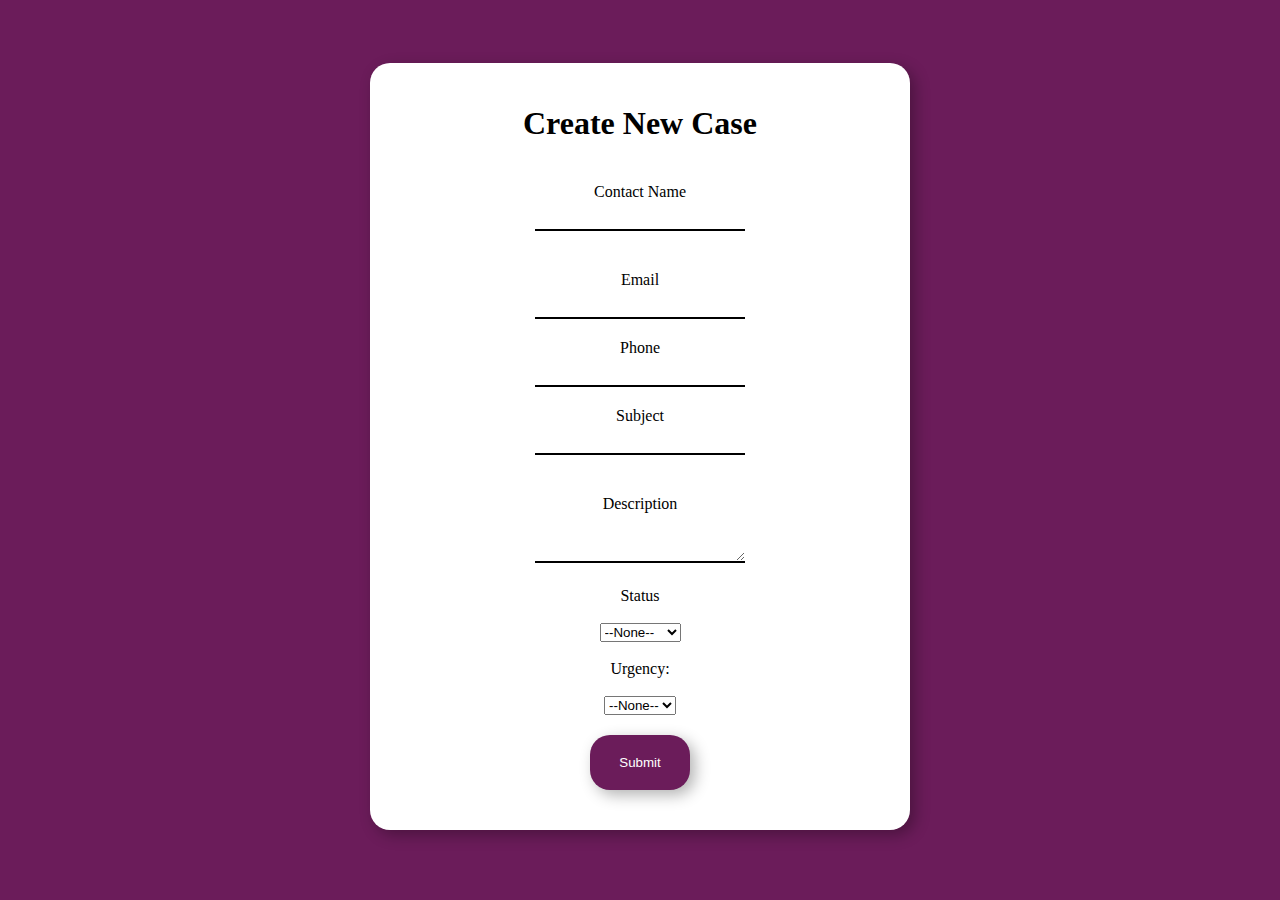
==== index.html @ 693bf204 "Update agradecimento.html" ====
<!DOCTYPE html>
<html lang="en">
<head>
    <META HTTP-EQUIV="Content-type" CONTENT="text/html; charset=UTF-8">
    <meta name="viewport" content="width=device-width, initial-scale=1.0">
    <link rel="icon" href="./imagens/4939493.png" type="image/png">
    <link rel="stylesheet" href="index.css">
    <title>Portal de Atendimento</title>
    
</head>
<body>
    <form action="https://webto.salesforce.com/servlet/servlet.WebToCase?encoding=UTF-8&orgId=00Dbm00000IPAzV" method="POST" class="form">
        <h1>Create New Case</h1>

        <input type=hidden name="orgid" value="00Dbm00000IPAzV">
        <input type=hidden name="retURL" value="https://mtfreitas-dev.github.io/portalHelpDesk/agredecimento.html">
        
        <!--  ----------------------------------------------------------------------  -->
        <!--  NOTE: These fields are optional debugging elements. Please uncomment    -->
        <!--  these lines if you wish to test in debug mode.                          -->
        <!--  <input type="hidden" name="debug" value=1>                              -->
        <!--  <input type="hidden" name="debugEmail"                                  -->
        <!--  value="mtfreitas.helpdesk@outlook.com">                                 -->
        <!--  ----------------------------------------------------------------------  -->
        
        <div class="data"><label for="name">Contact Name</label> <br><input  id="name" maxlength="80" name="name" size="20" type="text" class="input"/></div>
        
        <div class="data "><label for="email">Email</label><br><input  id="email" maxlength="80" name="email" size="20" type="text" class="input"/></div>
        
        <div><label for="phone">Phone</label> <br><input  id="phone" maxlength="40" name="phone" size="20" type="text" class="input"/></div>
        
        <div class="data"><label for="subject">Subject</label><br><input  id="subject" maxlength="80" name="subject" size="20" type="text" class="input"/></div>
        
        <div class="data"><label for="description">Description</label><br><textarea name="description" class="input"></textarea><br></div>

        <div>
            <label for="status">Status</label><br><br><select  id="status" name="status"><option value="">--None--</option><option value="New">New</option>
                <option value="Working">Working</option>
                <option value="Escalated">Escalated</option>
                <option value="Closed">Closed</option>
                </select>
        </div>
        <br>
        <div>
            <label for="urgency">Urgency:</label><br><br>
            <select  id="00Nbm00000MCMxl" name="00Nbm00000MCMxl" title="Urgency"><option value="">--None--</option><option value="Average">Average</option>
                <option value="High">High</option>
                <option value="Low">Low</option>
                </select><br>
        </div>
        
        <div><input type="submit" name="submit"  class="button" ></a></div>
        
        </form>        
</body>
</html>
---- index.css ----
html {
    background-color: rgb(107, 28, 90);
}

.form{
    background-color: white;
    text-align: center;
    width: 500px;
    margin: auto;
    margin-top: 5%;
    border-radius: 20px;
    box-shadow: 5px 5px 15px rgba(0, 0, 0, 0.3);
    padding: 20px;
}

.data{
    padding: 20px;
}
.button{
    margin: 20px;
    border-radius: 20px;
    width: 100px;
    border: none;
    background-color: rgb(107, 28, 90);
    color: white;
    padding: 20px;
    box-shadow: 5px 5px 15px rgba(0, 0, 0, 0.3);

}

.input{
    border: none; /* Remove todas as bordas */
      border-bottom: 2px solid #000; /* Adiciona apenas a linha inferior */
      outline: none; /* Remove o contorno ao focar */
      padding: 5px; /* Adiciona espaço interno */
      width: 200px; /* Define a largura */
      font-size: 16px; /* Tamanho da fonte */
}
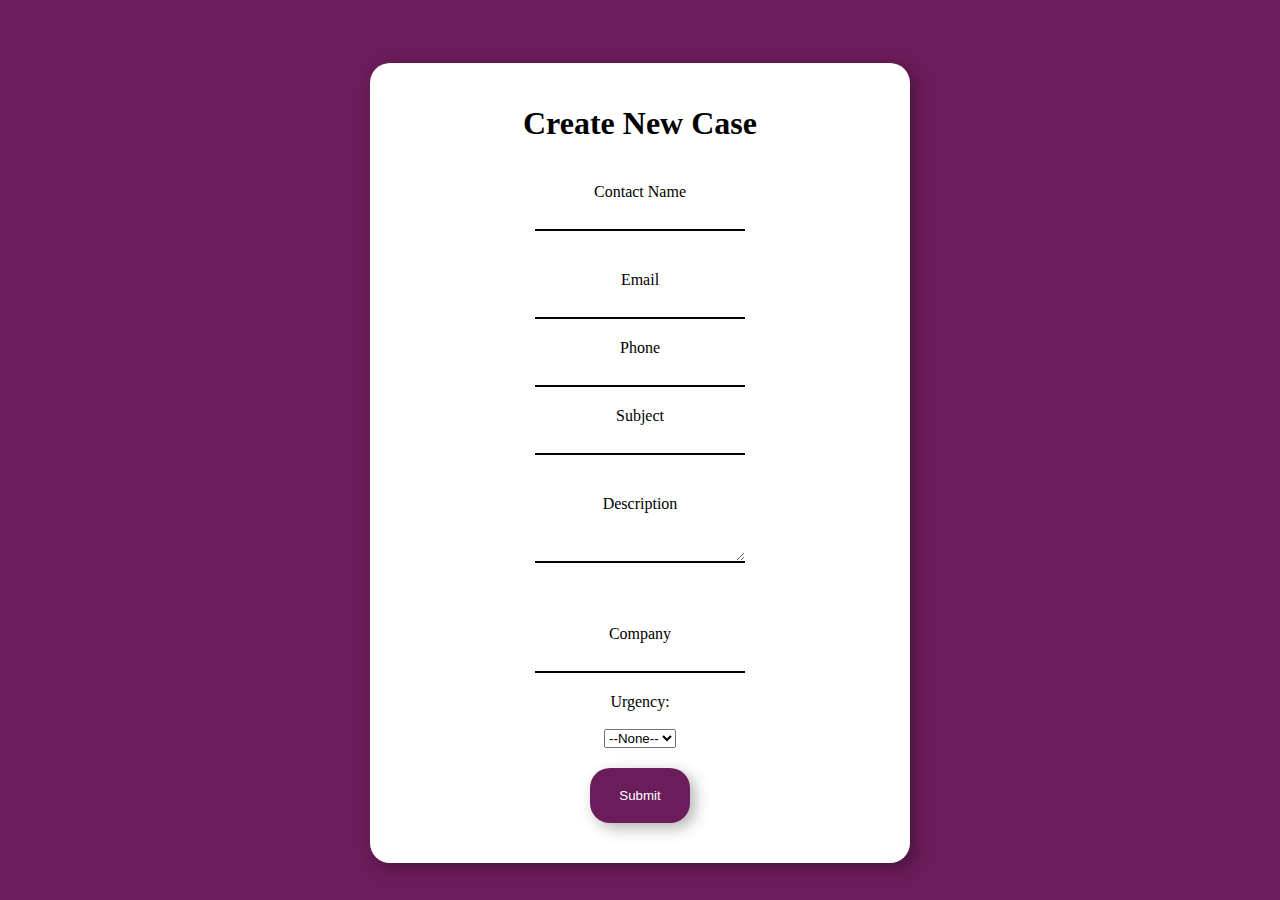
==== commit 09517bf5: "Retirado campo Status e incluio campo company" ====
--- a/index.html
+++ b/index.html
@@ -32,15 +32,10 @@
         <div class="data"><label for="subject">Subject</label><br><input  id="subject" maxlength="80" name="subject" size="20" type="text" class="input"/></div>
         
         <div class="data"><label for="description">Description</label><br><textarea name="description" class="input"></textarea><br></div>
+        <br>
 
-        <div>
-            <label for="status">Status</label><br><br><select  id="status" name="status"><option value="">--None--</option><option value="New">New</option>
-                <option value="Working">Working</option>
-                <option value="Escalated">Escalated</option>
-                <option value="Closed">Closed</option>
-                </select>
-        </div>
-        <br>
+        <div class="data"><label for="company">Company</label><br><input  id="company" maxlength="80" name="company" size="20" type="text" class="input"/><br></div>
+
         <div>
             <label for="urgency">Urgency:</label><br><br>
             <select  id="00Nbm00000MCMxl" name="00Nbm00000MCMxl" title="Urgency"><option value="">--None--</option><option value="Average">Average</option>
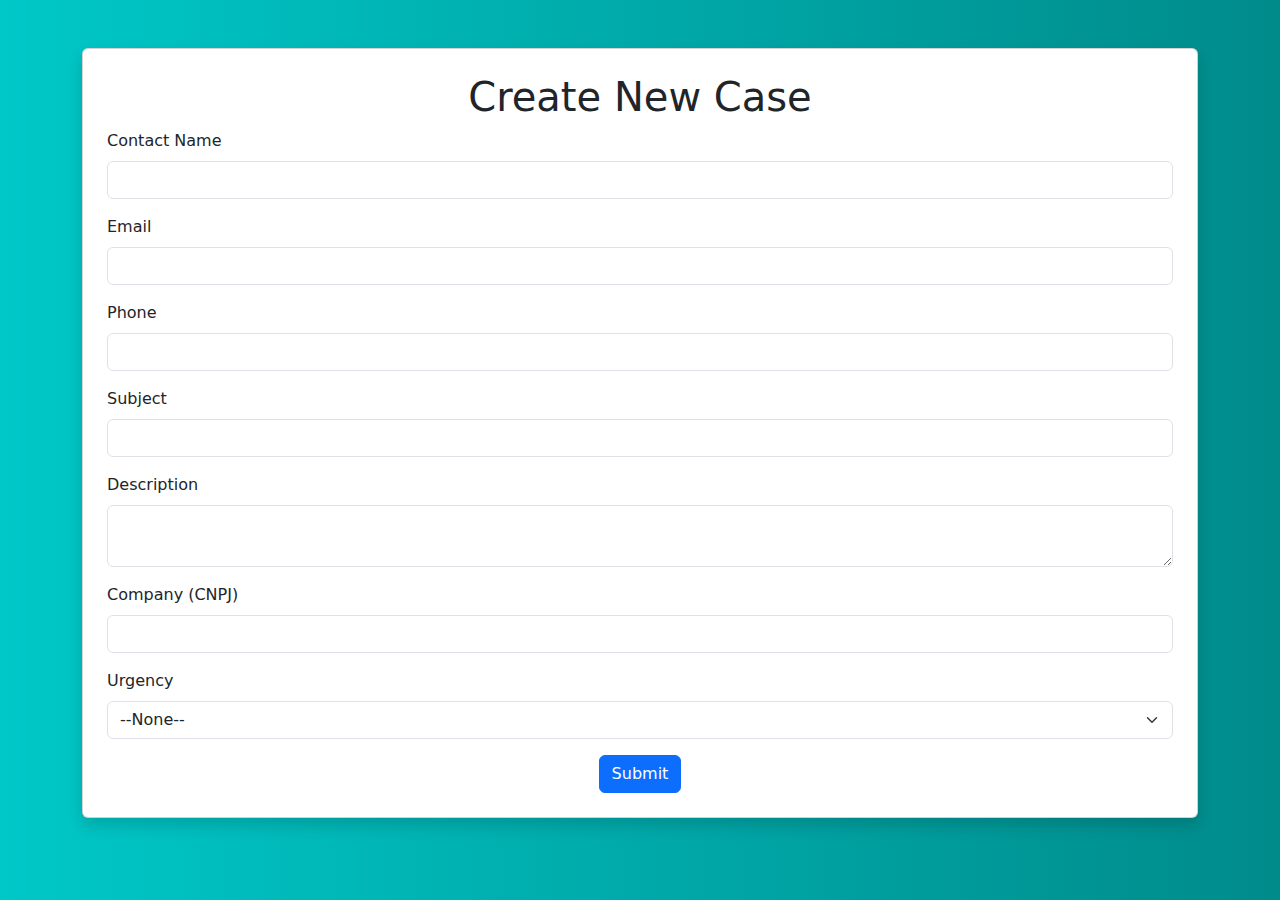
==== commit e2efc856: "Update index.html" ====
--- a/index.html
+++ b/index.html
@@ -1,51 +1,72 @@
 <!DOCTYPE html>
 <html lang="en">
 <head>
-    <META HTTP-EQUIV="Content-type" CONTENT="text/html; charset=UTF-8">
-    <meta name="viewport" content="width=device-width, initial-scale=1.0">
-    <link rel="icon" href="./imagens/4939493.png" type="image/png">
-    <link rel="stylesheet" href="index.css">
-    <title>Portal de Atendimento</title>
-    
+    <meta charset="UTF-8">
+    <meta name="viewport" content="width=device-width, initial-scale=1">
+    <title>Create New Case</title>
+    <link href="https://cdn.jsdelivr.net/npm/bootstrap@5.3.0/dist/css/bootstrap.min.css" rel="stylesheet">
+    <link rel="stylesheet" href="style.css">
+    <style>
+        body {
+            background: linear-gradient(to right, #00C8C8, #008B8B);
+        }
+    </style>
 </head>
 <body>
-    <form action="https://webto.salesforce.com/servlet/servlet.WebToCase?encoding=UTF-8&orgId=00Dbm00000IPAzV" method="POST" class="form">
-        <h1>Create New Case</h1>
+    <div class="container mt-5">
+        <div class="card shadow p-4">
+            <h1 class="text-center">Create New Case</h1>
+            <form action="https://webto.salesforce.com/servlet/servlet.WebToCase?encoding=UTF-8&orgId=00Dbm00000IPAzV" method="POST">
+                <input type="hidden" name="orgid" value="00Dbm00000IPAzV">
+                <input type="hidden" name="retURL" value="https://mtfreitas-dev.github.io/portalHelpDesk/agredecimento.html">
+                
+                <div class="mb-3">
+                    <label for="name" class="form-label">Contact Name</label>
+                    <input id="name" name="name" type="text" class="form-control" maxlength="80">
+                </div>
+                
+                <div class="mb-3">
+                    <label for="email" class="form-label">Email</label>
+                    <input id="email" name="email" type="email" class="form-control" maxlength="80">
+                </div>
+                
+                <div class="mb-3">
+                    <label for="phone" class="form-label">Phone</label>
+                    <input id="phone" name="phone" type="text" class="form-control" maxlength="40">
+                </div>
+                
+                <div class="mb-3">
+                    <label for="subject" class="form-label">Subject</label>
+                    <input id="subject" name="subject" type="text" class="form-control" maxlength="80">
+                </div>
+                
+                <div class="mb-3">
+                    <label for="description" class="form-label">Description</label>
+                    <textarea name="description" class="form-control"></textarea>
+                </div>
+                
+                <div class="mb-3">
+                    <label for="company" class="form-label">Company (CNPJ)</label>
+                    <input id="company" name="company" type="text" class="form-control" maxlength="80">
+                </div>
+                
+                <div class="mb-3">
+                    <label for="00Nbm00000MCMxl" class="form-label">Urgency</label>
+                    <select id="00Nbm00000MCMxl" name="00Nbm00000MCMxl" class="form-select">
+                        <option value="">--None--</option>
+                        <option value="Average">Average</option>
+                        <option value="High">High</option>
+                        <option value="Low">Low</option>
+                    </select>
+                </div>
+                
+                <div class="text-center">
+                    <button type="submit" class="btn btn-primary">Submit</button>
+                </div>
+            </form>
+        </div>
+    </div>
 
-        <input type=hidden name="orgid" value="00Dbm00000IPAzV">
-        <input type=hidden name="retURL" value="https://mtfreitas-dev.github.io/portalHelpDesk/agredecimento.html">
-        
-        <!--  ----------------------------------------------------------------------  -->
-        <!--  NOTE: These fields are optional debugging elements. Please uncomment    -->
-        <!--  these lines if you wish to test in debug mode.                          -->
-        <!--  <input type="hidden" name="debug" value=1>                              -->
-        <!--  <input type="hidden" name="debugEmail"                                  -->
-        <!--  value="mtfreitas.helpdesk@outlook.com">                                 -->
-        <!--  ----------------------------------------------------------------------  -->
-        
-        <div class="data"><label for="name">Contact Name</label> <br><input  id="name" maxlength="80" name="name" size="20" type="text" class="input"/></div>
-        
-        <div class="data "><label for="email">Email</label><br><input  id="email" maxlength="80" name="email" size="20" type="text" class="input"/></div>
-        
-        <div><label for="phone">Phone</label> <br><input  id="phone" maxlength="40" name="phone" size="20" type="text" class="input"/></div>
-        
-        <div class="data"><label for="subject">Subject</label><br><input  id="subject" maxlength="80" name="subject" size="20" type="text" class="input"/></div>
-        
-        <div class="data"><label for="description">Description</label><br><textarea name="description" class="input"></textarea><br></div>
-        <br>
-
-        <div class="data"><label for="company">Company</label><br><input  id="company" maxlength="80" name="company" size="20" type="text" class="input"/><br></div>
-
-        <div>
-            <label for="urgency">Urgency:</label><br><br>
-            <select  id="00Nbm00000MCMxl" name="00Nbm00000MCMxl" title="Urgency"><option value="">--None--</option><option value="Average">Average</option>
-                <option value="High">High</option>
-                <option value="Low">Low</option>
-                </select><br>
-        </div>
-        
-        <div><input type="submit" name="submit"  class="button" ></a></div>
-        
-        </form>        
+    <script src="https://cdn.jsdelivr.net/npm/bootstrap@5.3.0/dist/js/bootstrap.bundle.min.js"></script>
 </body>
-</html>+</html>
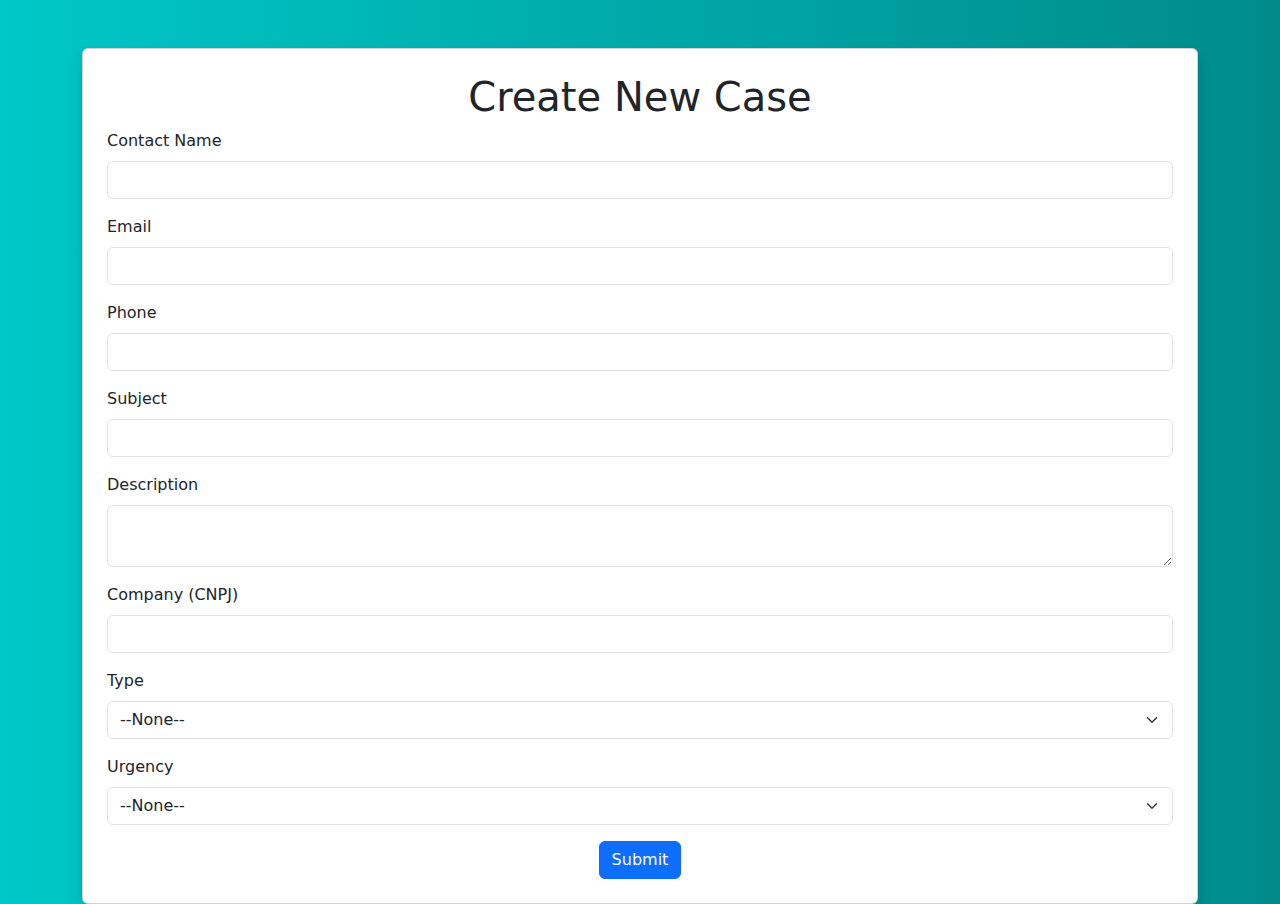
==== commit c910fc8a: "Update index.html" ====
--- a/index.html
+++ b/index.html
@@ -49,6 +49,18 @@
                     <label for="company" class="form-label">Company (CNPJ)</label>
                     <input id="company" name="company" type="text" class="form-control" maxlength="80">
                 </div>
+
+                <div class="mb-3">
+                    <label for="00Nbm00000MCMxl" class="form-label">Type</label>
+                    <select id="00Nbm00000MCMxl" name="00Nbm00000MCMxl" class="form-select">
+                        <option value="">--None--</option>
+                        <option value="Deployment">Deployment</option>
+                        <option value="Incident">Incident</option>
+                        <option value="Preventive">Preventive</option>
+                        <option value="Problem">Problem</option>
+                        <option value="Request">Request</option>
+                    </select>
+                </div>
                 
                 <div class="mb-3">
                     <label for="00Nbm00000MCMxl" class="form-label">Urgency</label>
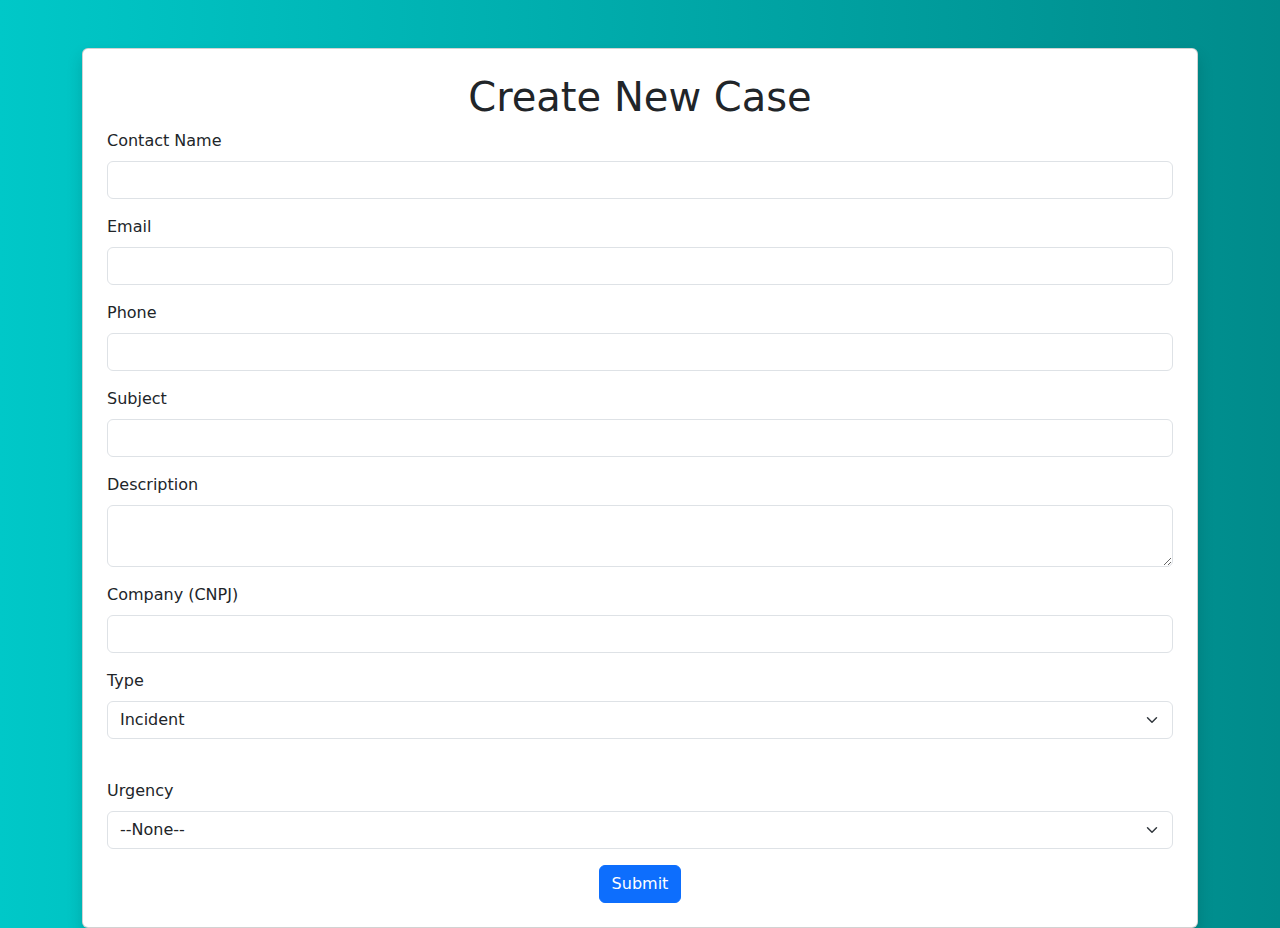
==== commit 8eb950aa: "Update Field Type" ====
--- a/index.html
+++ b/index.html
@@ -50,16 +50,16 @@
                     <input id="company" name="company" type="text" class="form-control" maxlength="80">
                 </div>
 
+
+
                 <div class="mb-3">
                     <label for="00Nbm00000MCMxl" class="form-label">Type</label>
-                    <select id="00Nbm00000MCMxl" name="00Nbm00000MCMxl" class="form-select">
-                        <option value="">--None--</option>
-                        <option value="Deployment">Deployment</option>
+                        <select id="00Nbm00000MCMxl" name="00Nbm00000MCMxl" class="form-select">
                         <option value="Incident">Incident</option>
                         <option value="Preventive">Preventive</option>
                         <option value="Problem">Problem</option>
                         <option value="Request">Request</option>
-                    </select>
+                        </select><br>
                 </div>
                 
                 <div class="mb-3">
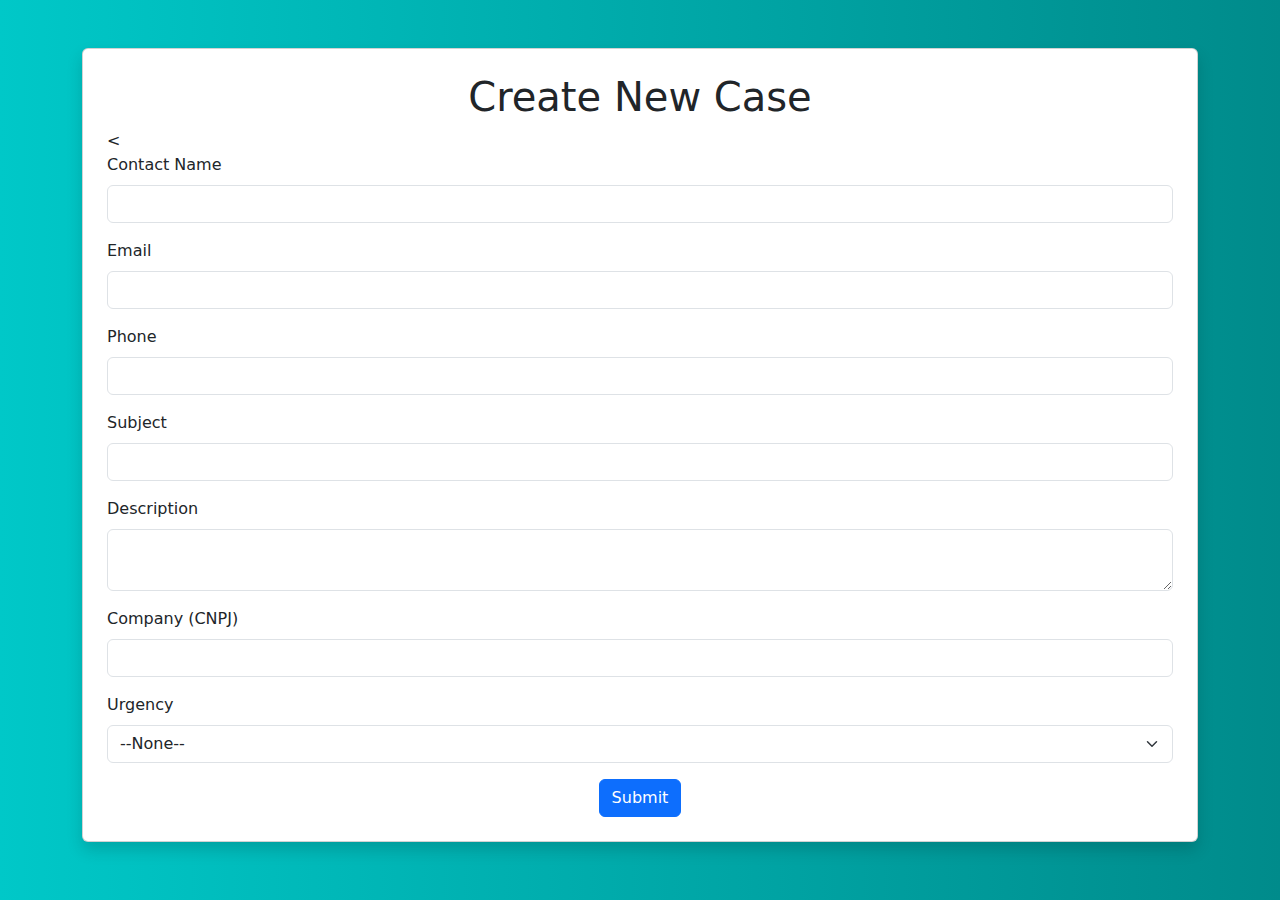
==== commit d1847cad: "Remove field type form" ====
--- a/index.html
+++ b/index.html
@@ -17,17 +17,18 @@
         <div class="card shadow p-4">
             <h1 class="text-center">Create New Case</h1>
             <form action="https://webto.salesforce.com/servlet/servlet.WebToCase?encoding=UTF-8&orgId=00Dbm00000IPAzV" method="POST">
-                <input type="hidden" name="orgid" value="00Dbm00000IPAzV">
-                <input type="hidden" name="retURL" value="https://mtfreitas-dev.github.io/portalHelpDesk/agredecimento.html">
+
+                <<input type=hidden name="orgid" value="00Dbm00000IPAzV">
+                <input type=hidden name="retURL" value="https://mtfreitas-dev.github.io/portalHelpDesk/agredecimento.html">
                 
                 <div class="mb-3">
                     <label for="name" class="form-label">Contact Name</label>
-                    <input id="name" name="name" type="text" class="form-control" maxlength="80">
+                    <input id="name" name="name" required type="text" class="form-control" maxlength="80" >
                 </div>
                 
                 <div class="mb-3">
                     <label for="email" class="form-label">Email</label>
-                    <input id="email" name="email" type="email" class="form-control" maxlength="80">
+                    <input id="email" name="email" type="email" class="form-control" maxlength="80" required>
                 </div>
                 
                 <div class="mb-3">
@@ -50,18 +51,6 @@
                     <input id="company" name="company" type="text" class="form-control" maxlength="80">
                 </div>
 
-
-
-                <div class="mb-3">
-                    <label for="00Nbm00000MCMxl" class="form-label">Type</label>
-                        <select id="00Nbm00000MCMxl" name="00Nbm00000MCMxl" class="form-select">
-                        <option value="Incident">Incident</option>
-                        <option value="Preventive">Preventive</option>
-                        <option value="Problem">Problem</option>
-                        <option value="Request">Request</option>
-                        </select><br>
-                </div>
-                
                 <div class="mb-3">
                     <label for="00Nbm00000MCMxl" class="form-label">Urgency</label>
                     <select id="00Nbm00000MCMxl" name="00Nbm00000MCMxl" class="form-select">
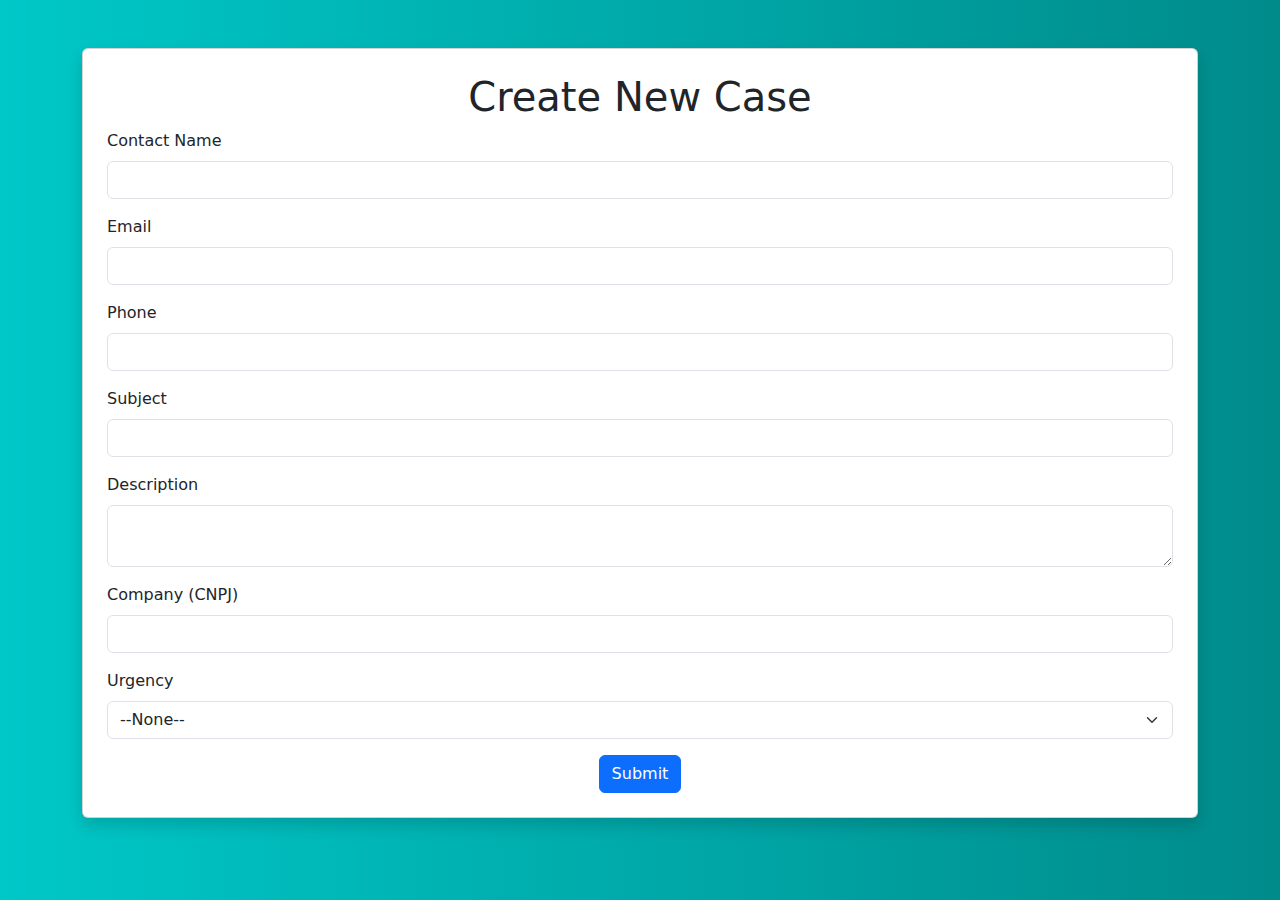
==== commit aa9e0a5e: "Correção" ====
--- a/index.html
+++ b/index.html
@@ -18,7 +18,7 @@
             <h1 class="text-center">Create New Case</h1>
             <form action="https://webto.salesforce.com/servlet/servlet.WebToCase?encoding=UTF-8&orgId=00Dbm00000IPAzV" method="POST">
 
-                <<input type=hidden name="orgid" value="00Dbm00000IPAzV">
+                <input type=hidden name="orgid" value="00Dbm00000IPAzV">
                 <input type=hidden name="retURL" value="https://mtfreitas-dev.github.io/portalHelpDesk/agredecimento.html">
                 
                 <div class="mb-3">
